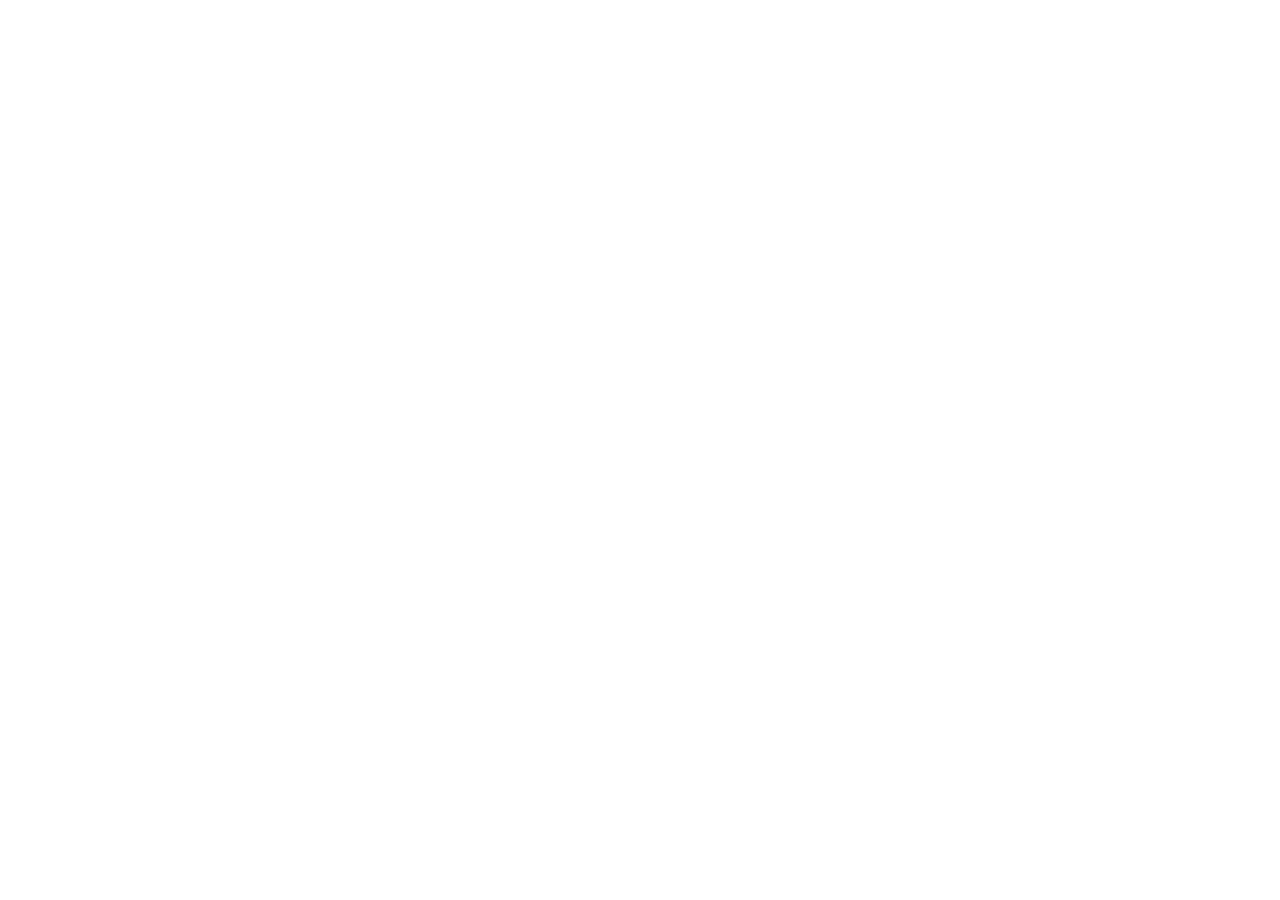
==== qr.html @ dc1129a0 "Add files via upload" ====
<!doctype html>
<html lang="el">
<head>
  <meta charset="utf-8" />
  <meta name="viewport" content="width=device-width, initial-scale=1" />
  <title>Redirect...</title>

  <!-- ΑΛΛΑΖΕΙΣ ΜΟΝΟ ΑΥΤΟ ΤΟ LINK -->
  <meta http-equiv="refresh" content="0; url=https://yourwebsite.com" />

  <script>
    window.location.replace("https://yourwebsite.com");
  </script>
</head>
<body>
  <p>Redirecting...</p>
  <p>Αν δεν γίνει ανακατεύθυνση, πάτα <a href="https://yourwebsite.com">εδώ</a>.</p>
</body>
</html>
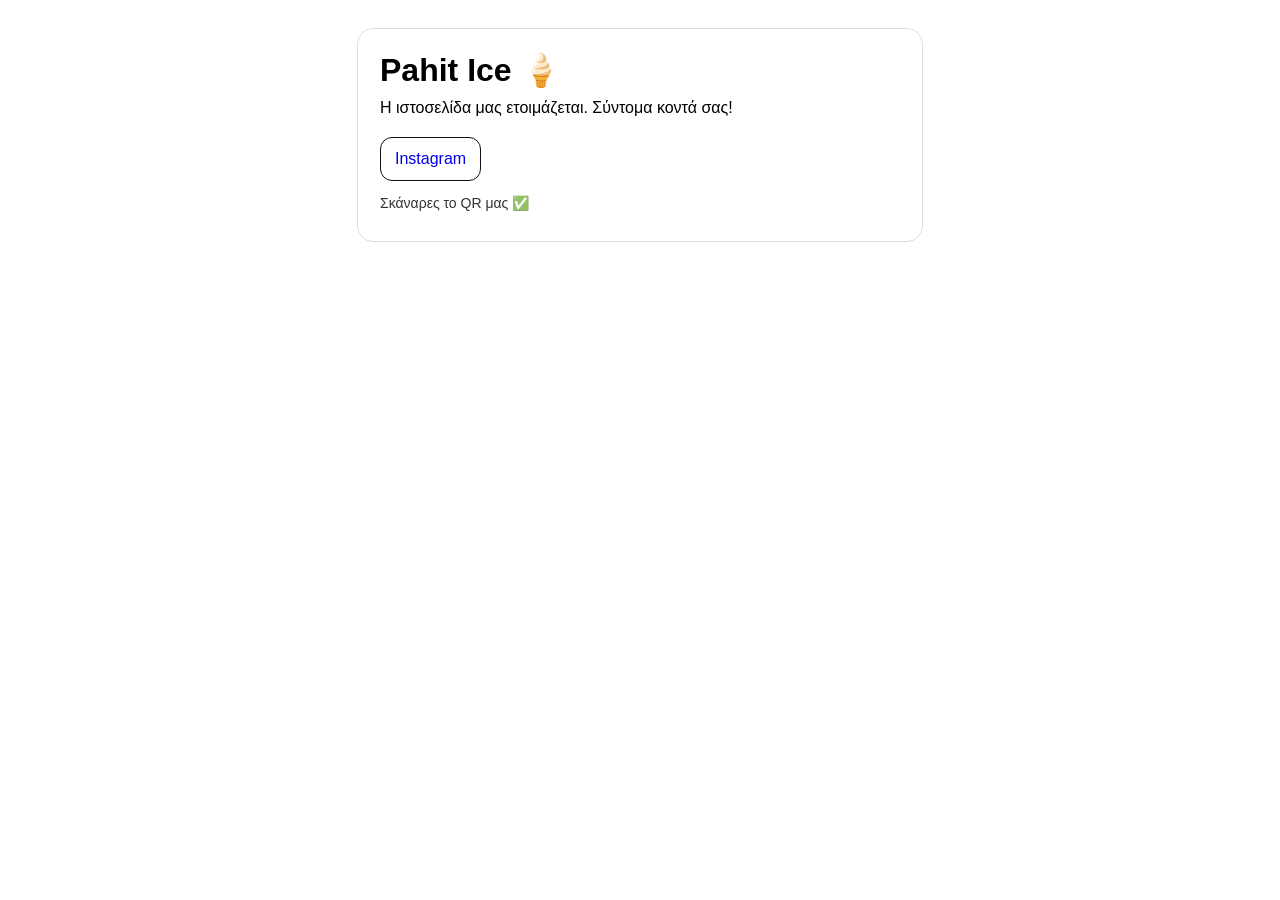
==== commit f54bef46: "Update qr.html" ====
--- a/qr.html
+++ b/qr.html
@@ -3,17 +3,25 @@
 <head>
   <meta charset="utf-8" />
   <meta name="viewport" content="width=device-width, initial-scale=1" />
-  <title>Redirect...</title>
-
-  <!-- ΑΛΛΑΖΕΙΣ ΜΟΝΟ ΑΥΤΟ ΤΟ LINK -->
-  <meta http-equiv="refresh" content="0; url=https://yourwebsite.com" />
-
-  <script>
-    window.location.replace("https://yourwebsite.com");
-  </script>
+  <title>Pahit Ice — Coming Soon</title>
+  <style>
+    body { font-family: Arial, sans-serif; margin:0; padding:28px; }
+    .card { max-width: 520px; margin: 0 auto; border: 1px solid #ddd; border-radius: 16px; padding: 22px; }
+    h1 { margin: 0 0 10px; }
+    p { margin: 8px 0; }
+    a { display:inline-block; margin-top:12px; padding: 12px 14px; border: 1px solid #111; border-radius: 12px; text-decoration:none; }
+    .small { font-size: 14px; opacity: 0.8; margin-top: 14px; }
+  </style>
 </head>
 <body>
-  <p>Redirecting...</p>
-  <p>Αν δεν γίνει ανακατεύθυνση, πάτα <a href="https://yourwebsite.com">εδώ</a>.</p>
+  <div class="card">
+    <h1>Pahit Ice 🍦</h1>
+    <p>Η ιστοσελίδα μας ετοιμάζεται. Σύντομα κοντά σας!</p>
+
+    <!-- ΒΑΛΕ ΕΔΩ ΤΟ INSTAGRAM ΣΟΥ αν θέλεις -->
+    <a href="https://instagram.com/" target="_blank" rel="noopener">Instagram</a>
+
+    <p class="small">Σκάναρες το QR μας ✅</p>
+  </div>
 </body>
 </html>
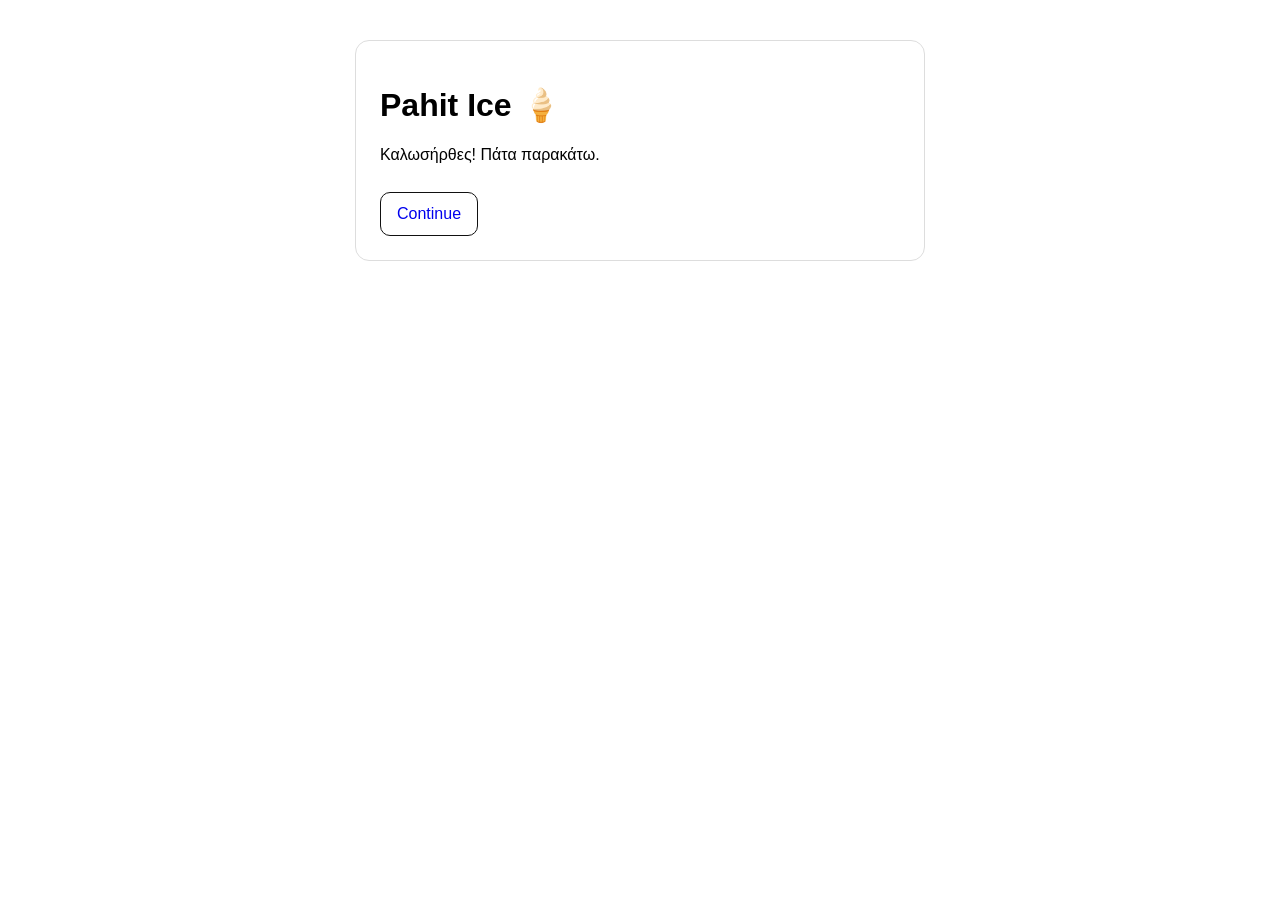
==== commit fa7613e1: "Update qr.html" ====
--- a/qr.html
+++ b/qr.html
@@ -3,25 +3,19 @@
 <head>
   <meta charset="utf-8" />
   <meta name="viewport" content="width=device-width, initial-scale=1" />
-  <title>Pahit Ice — Coming Soon</title>
-  <style>
-    body { font-family: Arial, sans-serif; margin:0; padding:28px; }
-    .card { max-width: 520px; margin: 0 auto; border: 1px solid #ddd; border-radius: 16px; padding: 22px; }
-    h1 { margin: 0 0 10px; }
-    p { margin: 8px 0; }
-    a { display:inline-block; margin-top:12px; padding: 12px 14px; border: 1px solid #111; border-radius: 12px; text-decoration:none; }
-    .small { font-size: 14px; opacity: 0.8; margin-top: 14px; }
-  </style>
+  <title>Redirecting...</title>
+
+  <!-- 🔴 ΑΛΛΑΖΕΙΣ ΜΟΝΟ ΑΥΤΟ ΤΟ LINK -->
+  <meta http-equiv="refresh" content="0; url=https://antigonich.github.io/pahiticenew-site/" />
+
+  <script>
+    window.location.replace("https://antigonich.github.io/pahiticenew-site/");
+  </script>
 </head>
 <body>
-  <div class="card">
-    <h1>Pahit Ice 🍦</h1>
-    <p>Η ιστοσελίδα μας ετοιμάζεται. Σύντομα κοντά σας!</p>
-
-    <!-- ΒΑΛΕ ΕΔΩ ΤΟ INSTAGRAM ΣΟΥ αν θέλεις -->
-    <a href="https://instagram.com/" target="_blank" rel="noopener">Instagram</a>
-
-    <p class="small">Σκάναρες το QR μας ✅</p>
-  </div>
+  <p>Μεταφορά...</p>
+  <p>Αν δεν γίνει αυτόματα, πάτα
+    <a href="https://antigonich.github.io/pahiticenew-site/">εδώ</a>.
+  </p>
 </body>
 </html>
